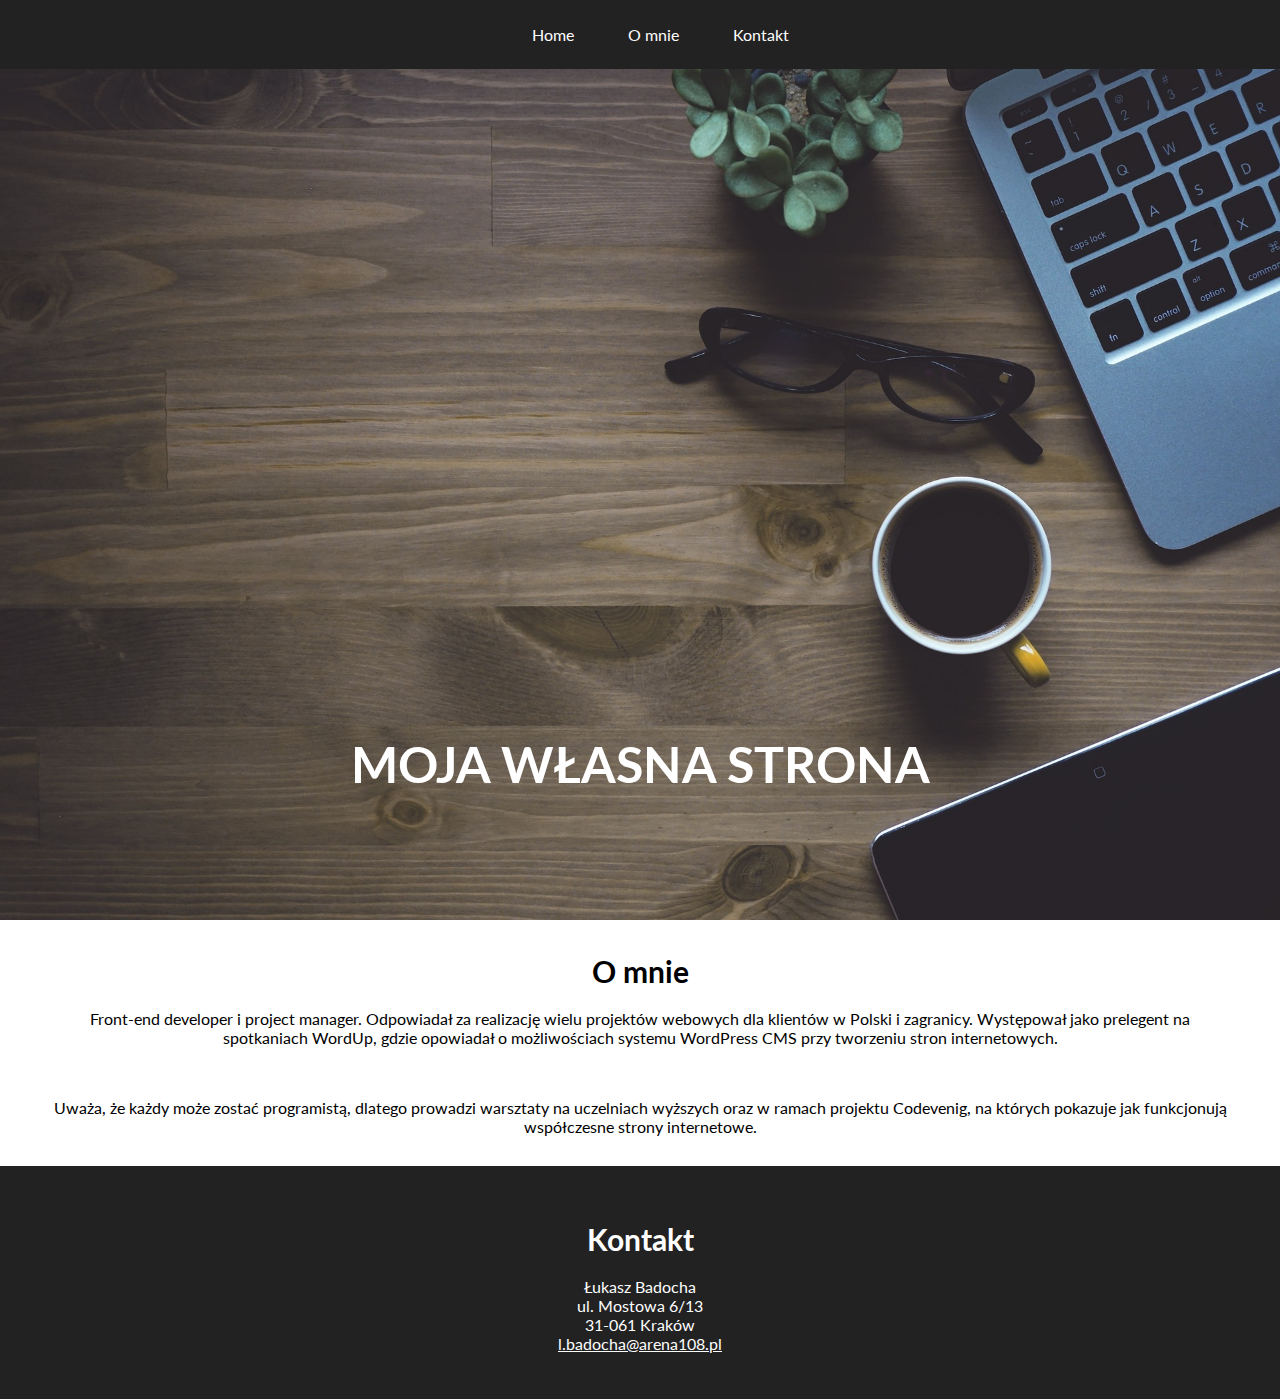
==== projekt-do-poprawy/index.html @ 1f271797 "nowe zadanie" ====
<!DOCTYPE html>
<html lang="pl">
  <head>
    <meta charset="UTF-8" />
    <title>Warsztaty - HTML5 w praktyce</title>
    <link
      href="http://fonts.googleapis.com/css?family=Lato&subset=latin,latin-ext"
      rel="stylesheet"
      type="text/css"
    />
    <link rel="stylesheet" href="css/style.css" />
  </head>

  <body>
    <nav id="menu">
      <ul>
        <li class="menu-item"><a href="#">Home</a></li>
        <li class="menu-item"><a href="#about">O mnie</a></li>
        <li class="menu-item"><a href="#contact">Kontakt</a></li>
      </ul>
    </nav>

    <header id="header">
      <img src="img/header-background.jpg" alt="Zdjęcie nagłówkowe" />
      <h1 id="main-header-text">Moja własna strona</h1>
    </hr>

    <section id="about">
      <h2 id="about-header">O mnie</h2>
      <p class="about-content">
        Front-end developer i project manager. Odpowiadał za realizację wielu
        projektów webowych dla klientów w Polski i zagranicy. Występował jako
        prelegent na spotkaniach WordUp, gdzie opowiadał o możliwościach systemu
        WordPress CMS przy tworzeniu stron internetowych.
      </p>
      <br />

      <p class="about-content">
        Uważa, że każdy może zostać programistą, dlatego prowadzi warsztaty na
        uczelniach wyższych oraz w ramach projektu Codevenig, na których
        pokazuje jak funkcjonują współczesne strony internetowe.
      </p>
    </section>

    <footer id="contact">
      <h2 id="contact-header">Kontakt</h2>
      <p id="contact-content">
        Łukasz Badocha<br />
        ul. Mostowa 6/13<br />
        31-061 Kraków<br />
        <a href="mailto:l.badocha@arena108.pl">l.badocha@arena108.pl</a>
      </p>
    </footer>
  </body>
</html>
---- projekt-do-poprawy/css/style.css ----
body {
  margin: 0;
  font-family: 'Lato', sans-serif;
}

#menu {
  text-align: center;
  background: #222;
  
}

#menu .menu-item {
  display: inline-block;
  padding: 25px;
  list-style: none;
}

#menu ul {
  margin: 0;
}

#menu .menu-item a{
  text-decoration: none;
  color: #fff;
}

#menu .menu-item a:hover{
  color: #999;
}

#header {
  position: relative;
  text-align: center;
}

#header img{
  width: 100%;
}

#header #main-header-text {
  position: absolute;
  top: 50%;
  font-size: 50px;
  font-weight: 700;
  margin: 0 auto;
  left: 0;
  right: 0;
  text-transform: uppercase;
  color: #fff;
  
}

#about {
  margin: 30px 0;
  padding: 0 50px;
}

#about #about-header{
  font-size: 30px;
  text-align: center;
  margin-bottom: 20px;
}

#about .about-content{
  text-align: center;
}

#contact {
  padding: 30px 50px;
  background: #222;
}

#contact #contact-header{
  font-size: 30px;
  text-align: center;
  margin-bottom: 20px;
  color: #fff;
}

#contact #contact-content {
  text-align: center;
  color: #fff;
}

#contact #contact-content a {
  color: #fff;
}

#contact #contact-content a:hover {
  color: #999;
}
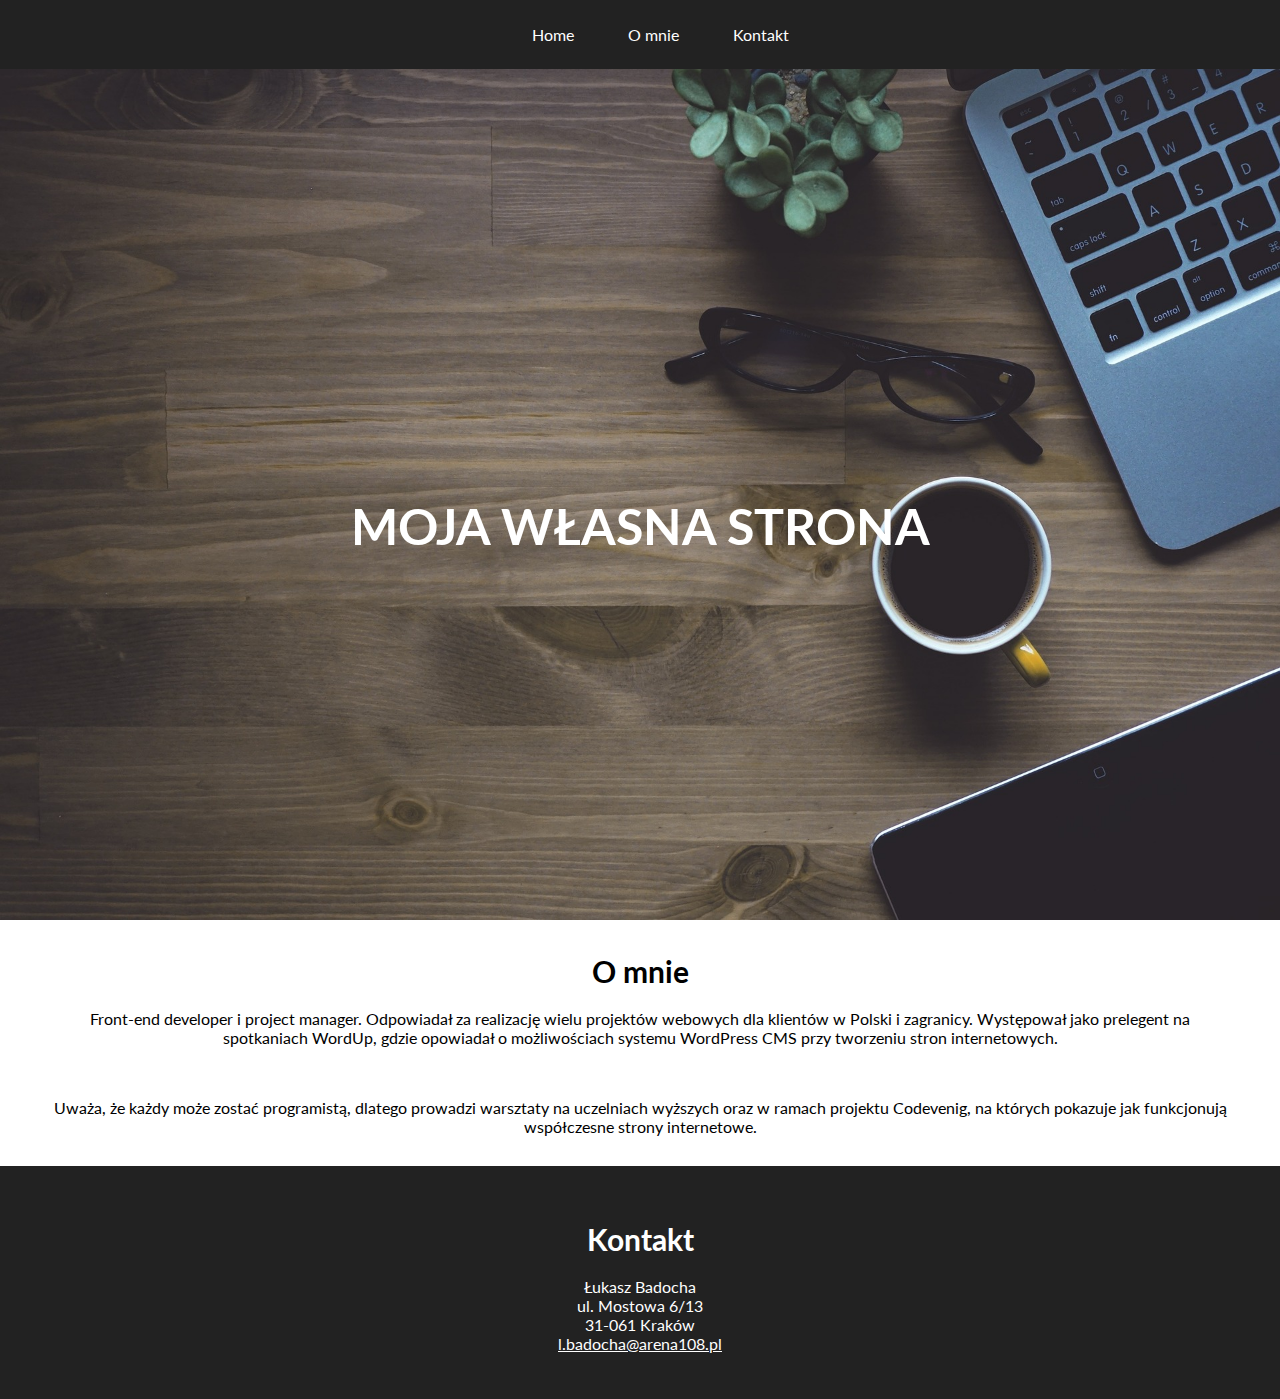
==== commit bf9f52b5: "Update index.html" ====
--- a/projekt-do-poprawy/index.html
+++ b/projekt-do-poprawy/index.html
@@ -24,7 +24,7 @@
       <img src="img/header-background.jpg" alt="Zdjęcie nagłówkowe" />
       <h1 id="main-header-text">Moja własna strona</h1>
     </hr>
-
+    </header>
     <section id="about">
       <h2 id="about-header">O mnie</h2>
       <p class="about-content">
